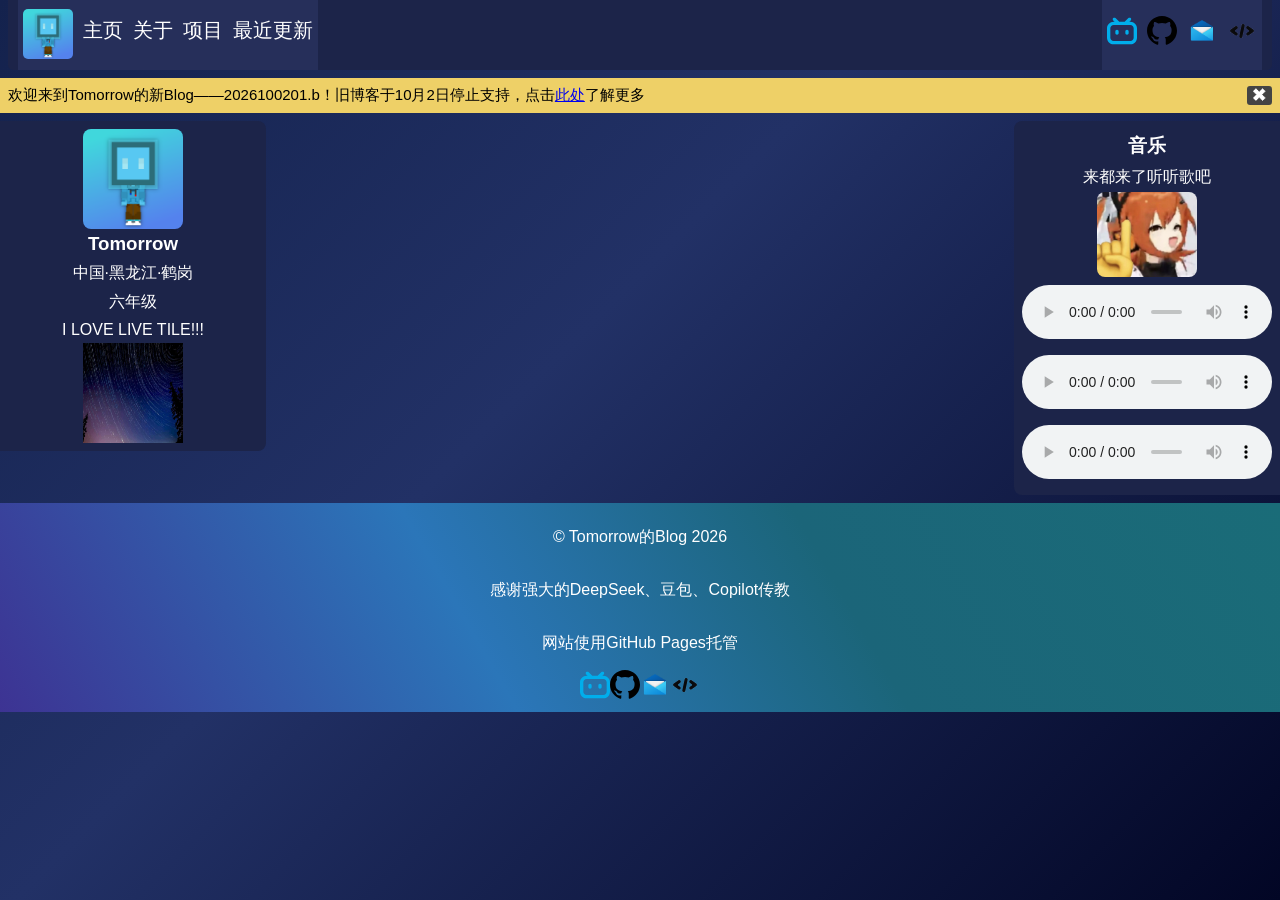
==== about/index.html @ 0c8a1a77 "Add files via upload" ====
<!DOCTYPE html>
<html lang="zh-CN">
    <head>
        <meta charset="utf-8">
        <meta name="viewport" content="width=device-width, initial-scale=1.0">
        <meta name="version" content="-">
        <title>Tomorrow的Blog</title>
        <link href="../style.css" rel="stylesheet">
        <link href="../img/Tomorrow.ico" rel="icon">
    </head>
    <body>
        <header>
            <nav>
                <a title="Tomorrow的Blog" id="tba" href='../'>
                    <img src="../img/Tomorrow.png" alt="Tomorrow的Blog">
                </a>
                <div id="navas">
                    <a id="home" href="../"><span>主页</span></a>
                    <a id="intro"><span>关于</span></a>
                    <a id="proj"><span>项目</span></a>
                    <a id="last"><span>最近更新</span></a>
                </div>
                <div id="social">
                    <a href="https://space.bilibili.com/3632299675487007" title="B站主页" target="_blank">
                        <img src="../img/Bilibili_tv_a.svg" alt="B站主页">
                    </a>
                    <a href="https://github.com/Tomorrow345" title="GitHub主页" target="_blank">
                        <img src="../img/github.svg" alt="GitHub主页">
                    </a>
                    <a href="mailto:Riyueri123@Outlook.com" title="发邮件">
                        <img src="../img/mail.png" alt="发邮件">
                    </a>
                    <a href="https://github.com/Tomorrow345/blog" title="网站代码" target="_blank">
                        <img src="../img/code.svg">
                    </a>
                </div>
            </nav>
            <div id="banner">
                <span>欢迎来到Tomorrow的新Blog——2026100201.b！旧博客于10月2日停止支持，点击<a href="https://cn.bing.com">此处</a>了解更多</span>
                <button id="closeBtn">&#10006;</button>
            </div>
        </header>
        <main>
            <span id="ceg">棍母</span>
            <aside id="bintro">
                <img src="../img/Tomorrow.png">
                <h3>Tomorrow</h3>
                <p>中国·黑龙江·鹤岗</p>
                <p>六年级</p>
                <p>I LOVE LIVE TILE!!!</p>
                <div id="liveTile">
                    <div class="ph ph1"></div>
                    <img src="../img/tile1.jpg" id="tile1">
                    <img src="../img/tile2.jpg" id="tile2">
                    <img src="../img/tile3.jpg" id="tile3">
                </div>
            </aside>
            <div id="cm">
                
            </div>
            <aside id="music">
                <h3>音乐</h3>
                <p>来都来了听听歌吧</p>
                <img src="../img/adachi.png">
                <audio src="../audio/music1.mp4" controls></audio>
                <audio src="../audio/music2.mp4" controls></audio>
                <audio src="../audio/music3.mp4" controls></audio>
            </aside>
        </main>
        <footer>
            <p>&copy; Tomorrow的Blog 2026</p>
            <p>感谢强大的DeepSeek、豆包、Copilot传教</p>
            <p>网站使用GitHub Pages托管</p>
            <div id="social">
                <a href="https://space.bilibili.com/3632299675487007" title="B站主页" target="_blank">
                    <img src="../img/Bilibili_tv_a.svg" alt="B站主页">
                </a>
                <a href="https://github.com/Tomorrow345" title="GitHub主页" target="_blank">
                    <img src="../img/github.svg" alt="GitHub主页">
                </a>
                <a href="mailto:Riyueri123@Outlook.com" title="发邮件">
                    <img src="../img/mail.png" alt="发邮件">
                </a>
                <a href="https://github.com/Tomorrow345/blog" title="网站代码" target="_blank">
                    <img src="../img/code.svg">
                </a>
            </div>
        </footer>
        <script src="../script.js"></script>
    </body>
</html>
---- style.css ----
body {
    color: white; 
    font-family: 'Microsoft YaHei', sans-serif; 
    min-height: 100vh; 
    background: linear-gradient(-225deg,#14224d 0%, #223166 42%, #020625 100%) no-repeat; 
    background-attachment: fixed; 
    margin-bottom: 0px; 
}

nav {
    background-color: rgb(28, 36, 73);
    width: auto; 
    margin: -8px 0 8px 0; 
    border-bottom-left-radius: 5px;
    border-bottom-right-radius: 5px; 
    padding-left: 10px; 
    padding-right: 10px; 
    display: flex; 
}

nav a {
    background-color: rgb(38, 47, 90); 
    display: flex; 
    flex-direction: column; 
    padding: 5px; 
    color: white; 
    font-size: 20px; 
    text-decoration: none;
    height: 60px; 
}

nav a span{
    margin: auto; 
}

nav a::after {
    content: ""; 
    display: block; 
    background-color: rgb(72, 111, 174);
    height: 3px; 
    margin-top:auto; 
    margin-bottom: -5px; 
    border-top-left-radius: 5px; 
    border-top-right-radius: 5px; 
    transition: all 0.2s; 
    transform: scaleX(0);
}

nav a:hover {
    background-color: rgb(46, 58, 110)
}

nav a:hover::after {
    transform: scaleX(1);
}

nav a:active {
    opacity: 0.8;
}

#tba img{ 
    width: 50px; 
    height: 50px; 
    border-radius: 5px; 
    margin: auto; 
}

#navas {
    display: flex; 
}

#social {
    display: flex; 
    margin-left: auto; 
}

#social img {
    width: 30px; 
    height: 30px; 
    margin: auto; 
}

#banner {
    background-color: rgb(238, 208, 103); 
    font-size: 15px; 
    color: black; 
    width: auto; 
    margin: 8px -8px 8px -8px; 
    padding: 8px; 
    display: flex; 
}

#closeBtn {
    background-color: rgb(68, 68, 68); 
    border: none; 
    color: white; 
    margin-left: auto; 
    cursor: pointer;
}

button {
    border-radius: 3px; 
}

button:hover {
    opacity: 0.8;
}

button:active {
    opacity: 0.6;
}

main {
    display: flex; 
}

#ceg {
    position: absolute; 
    pointer-events: none; 
    z-index: -1; 
}

#bintro, #music {
    background-color: rgb(28, 36, 73); 
    width: 250px; 
    padding: 8px; 
    display: flex; 
    flex-direction: column; 
    align-items: center; 
    align-self: flex-start; 
    transition: all 0.5s; 
}

#bintro {
    border-radius: 0 8px 8px 0; 
    margin: 0 8px 0 -8px; 
}

#music {
    border-radius: 8px 0 0 8px; 
    margin: 0 -8px 0 8px; 
}

#bintro:hover, #music:hover {
    transform: translateY(-10px); 
    box-shadow: 
        0 10px 20px rgb(14, 17, 34); 
}

#bintro img {
    width: 100px; 
    border-radius: 8px; 
}

#music img {
    width: 100px; 
    border-radius: 8px; 
}

#music audio {
    width: 100%; 
    margin: 8px 0;  
}

#bintro h3, #bintro p, 
#music h3, #music p {
    margin: 4px 0; 
}

#liveTile {
    position: relative; 
    width: 100px; 
    height: 100px; 
    display: flex; 
    flex-direction: column; 
    overflow: hidden; 
}

#liveTile:hover {
    border: solid 2px rgba(255, 255, 255, 0.5)
}

#liveTile img {
    position: absolute; 
    width: 100px; 
    height: 100px; 
    border-radius: 0; 
    animation: tileLiving 15s ease-in-out infinite; 
}

#liveTile img:nth-child(1) {
    animation-delay: 0s;
}
#liveTile img:nth-child(2) {
    animation-delay: 5s;
}
#liveTile img:nth-child(3) {
    animation-delay: 10s;
}

@keyframes tileLiving {
    0%   { opacity: 0; transform: scale(1); }
    10%  { opacity: 1; transform: scale(1.1); }
    33%  { opacity: 1; transform: scale(1.1); }
    43%  { opacity: 0; transform: scale(1.2); }
    100% { opacity: 0; transform: scale(1.2); }
}

.ph {
    background-color: transparent; 
}

.ph1 {
    width: 100px; 
    height: 100px; 
}

.acrylic {
    border: solid 1px rgb(255, 255, 255, 0.1); 
    background-color: rgb(255, 255, 255, 0.01);
    backdrop-filter: blur(5px); 
    transition: all 0.1s; 
}

.acrylic:hover {
    border-color: white; 
    background-color: rgb(255, 255, 255, 0.05); 
}

#greet {
    flex: 1; 
    display: flex; 
    flex-direction: column; 
    justify-content: center; 
    align-items: center; 
}

#cm {
    flex: 1; 
    display: flex;  
    flex-direction: column; 
}

.hi1 {
    padding: 8px; 
    border-radius: 20px; 
    font-size: 40px; 
    margin: 8px; 
    text-align: center; 
}

.hi2 {
    padding: 8px; 
    border-radius: 20px; 
    margin: 8px; 
    text-align: center; 
}

#greet {
    font-family: '幼圆', 'Microsoft YaHei', sans-serif; 
}

article {
    background-color: rgb(28, 36, 73); 
    padding: 10px; 
    border-radius: 20px; 
    transition: all 0.5s; 
    margin: 20px 0; 
}

article:hover {
    box-shadow: 
        0 5px 20px rgb(14, 17, 34); 
}

article h1::before {
    content: '> '; 
}

article h1 {
    transition: all 0.5s; 
}

article h1:hover {
    transform: translateX(5px); 
    color: rgb(61, 78, 174)
}

time, .label {
    display: flex; 
    transition: all 0.5s; 
}

time {
    margin-right: 8px; 
}

time:hover, .label:hover {
    transform: translateY(-5px); 
}

.cldIcon, .labelIcon {
    width: 25px; 
    height: 25px; 
}

.infors {
    display: flex; 
}

.label {
    margin-left: 8px; 
}

article .content {
    white-space: pre-wrap;
}

article img {
    display: block; 
    width: 100%; 
    height: auto; 
}

footer {
    font-family: 'Cascadia Code', 'Microsoft YaHei', sans-serif; 
    background: linear-gradient(60deg, #3d3393 0%, #2b76b9 37%, #1b6579 65%, #1a6c78 100%) no-repeat; 
    padding: 8px; 
    margin: 8px -8px -8px -8px; 
    display: flex; 
    flex-direction: column;
    align-items: center;
}

footer #social {
    margin-left: 0; 
}

::-webkit-scrollbar {
    width: 12px; 
    background-color: rgb(37, 37, 37); 
}

::-webkit-scrollbar-thumb {
    background: linear-gradient(0deg, #297c98 0%, #354377 100%); 
}

@media (max-width: 600px) {
    nav {
        display: flex; 
        flex-direction: column; 
        align-items: center;
    }

    #social {
        display: none;
    }

    #bintro {
        width: 100%; 
        border-radius: 0; 
        margin: 8px -8px; 
        order: 3; 
    }

    main {
        flex-direction: column;
    }

    #greet {
        order: 1; 
    }

    #ceg {
        display: none; 
    }

    #music {
        order: 4; 
        border-radius: 0; 
        width: 100%; 
        margin: 8px -8px; 
    }

    #atcs {
        order: 2; 
    }
}

@media (max-width: 900px) {
    nav {
        display: flex; 
        flex-direction: column; 
        align-items: center;
    }

    #social {
        display: none;
    }

    #bintro {
        width: 100%; 
        border-radius: 0; 
        margin: 8px -8px; 
        order: 3; 
    }

    main {
        flex-direction: column;
    }

    #greet {
        order: 1; 
    }

    #ceg {
        display: none; 
    }

    #music {
        order: 4; 
        border-radius: 0; 
        width: 100%; 
        margin: 8px -8px; 
    }

    #atcs {
        order: 2; 
    }
}
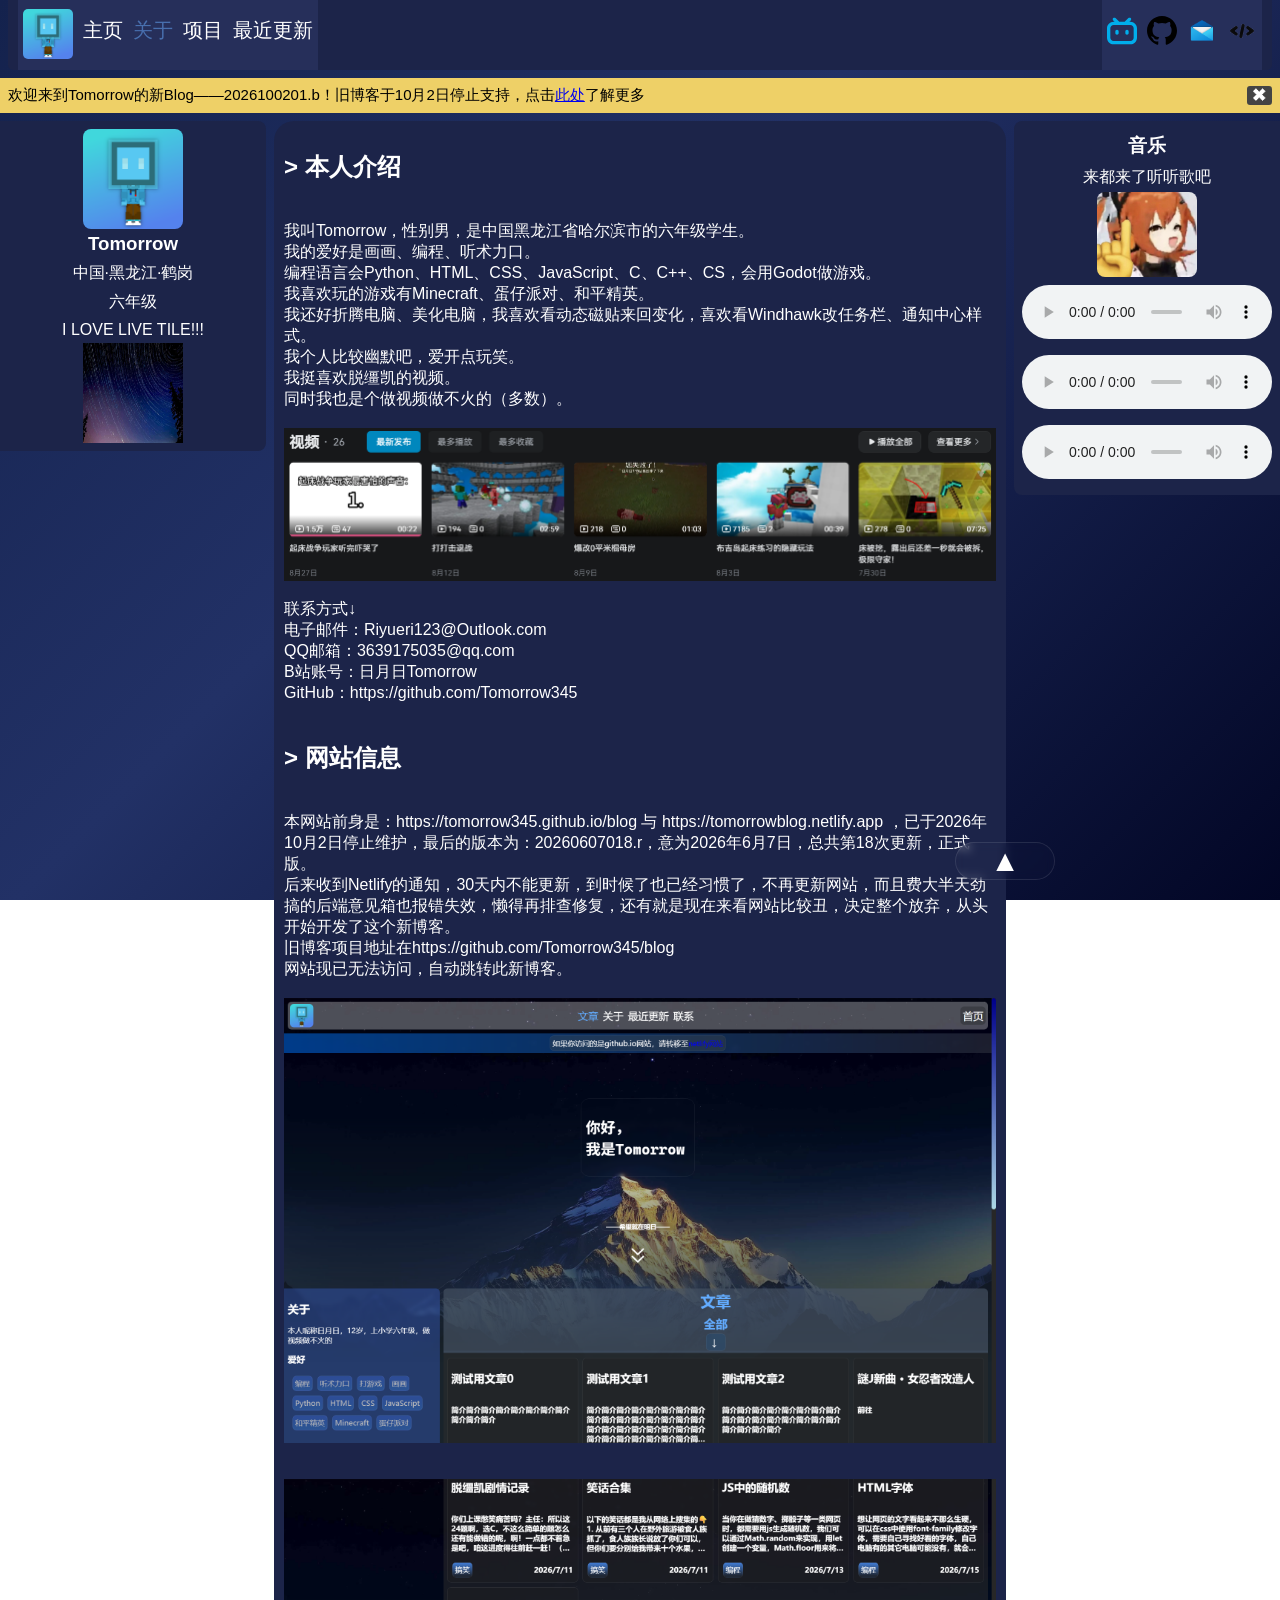
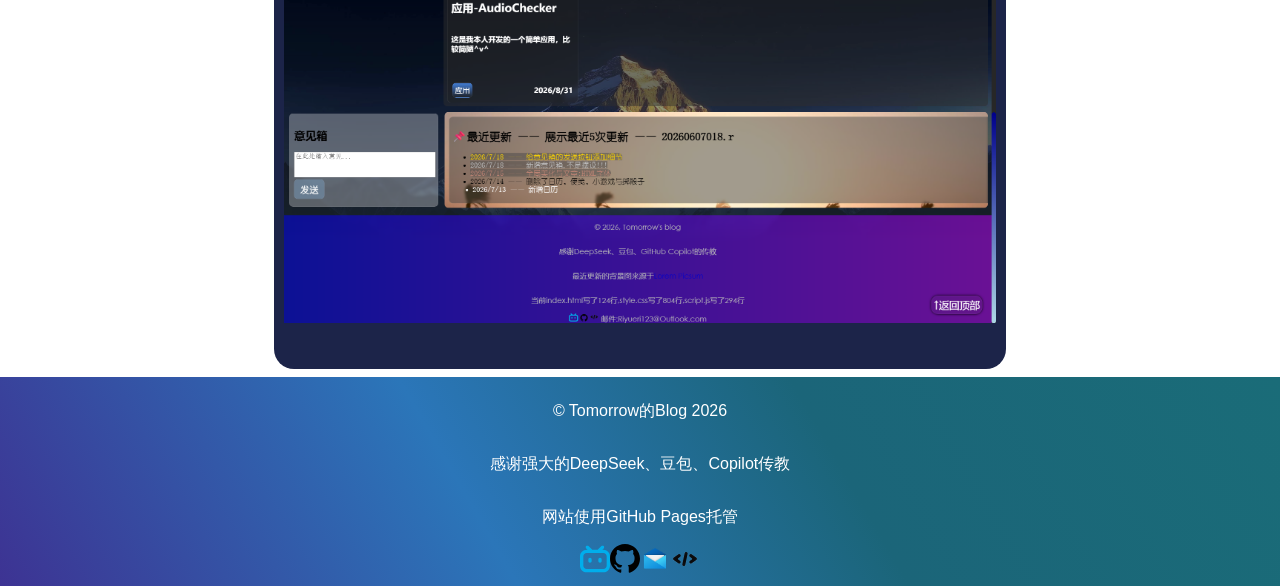
==== commit 35a4964a: "Add files via upload" ====
--- a/about/index.html
+++ b/about/index.html
@@ -16,7 +16,7 @@
                 </a>
                 <div id="navas">
                     <a id="home" href="../"><span>主页</span></a>
-                    <a id="intro"><span>关于</span></a>
+                    <a id="intro" href="./" style="color: rgb(72, 111, 174)"><span>关于</span></a>
                     <a id="proj"><span>项目</span></a>
                     <a id="last"><span>最近更新</span></a>
                 </div>
@@ -36,7 +36,7 @@
                 </div>
             </nav>
             <div id="banner">
-                <span>欢迎来到Tomorrow的新Blog——2026100201.b！旧博客于10月2日停止支持，点击<a href="https://cn.bing.com">此处</a>了解更多</span>
+                <span>欢迎来到Tomorrow的新Blog——2026100201.b！旧博客于10月2日停止支持，点击<a href="./#pageInfor">此处</a>了解更多</span>
                 <button id="closeBtn">&#10006;</button>
             </div>
         </header>
@@ -56,7 +56,34 @@
                 </div>
             </aside>
             <div id="cm">
-                
+                <article style="margin: 0; ">
+                    <h1>本人介绍</h1>
+                    <span class="content">
+我叫Tomorrow，性别男，是中国黑龙江省哈尔滨市的六年级学生。
+我的爱好是画画、编程、听术力口。
+编程语言会Python、HTML、CSS、JavaScript、C、C++、CS，会用Godot做游戏。
+我喜欢玩的游戏有Minecraft、蛋仔派对、和平精英。
+我还好折腾电脑、美化电脑，我喜欢看动态磁贴来回变化，喜欢看Windhawk改任务栏、通知中心样式。
+我个人比较幽默吧，爱开点玩笑。
+我挺喜欢脱缰凯的视频。
+同时我也是个做视频做不火的（多数）。
+                        <img src="../img/b-videos.png">
+联系方式↓
+电子邮件：Riyueri123@Outlook.com
+QQ邮箱：3639175035@qq.com
+B站账号：日月日Tomorrow
+GitHub：https://github.com/Tomorrow345
+                    </span>
+                    <h1 id="pageInfor">网站信息</h1>
+                    <span class="content">
+本网站前身是：https://tomorrow345.github.io/blog 与 https://tomorrowblog.netlify.app ，已于2026年10月2日停止维护，最后的版本为：20260607018.r，意为2026年6月7日，总共第18次更新，正式版。
+后来收到Netlify的通知，30天内不能更新，到时候了也已经习惯了，不再更新网站，而且费大半天劲搞的后端意见箱也报错失效，懒得再排查修复，还有就是现在来看网站比较丑，决定整个放弃，从头开始开发了这个新博客。
+旧博客项目地址在https://github.com/Tomorrow345/blog
+网站现已无法访问，自动跳转此新博客。
+                        <img src="../img/old-blog1.png">
+                        <img src="../img/old-blog2.png">
+                    </span>
+                </article>
             </div>
             <aside id="music">
                 <h3>音乐</h3>
@@ -86,6 +113,7 @@
                 </a>
             </div>
         </footer>
+        <button class="acrylic" id="goTop">▲</button>
         <script src="../script.js"></script>
     </body>
 </html>
--- a/style.css
+++ b/style.css
@@ -225,6 +225,8 @@
 .acrylic:hover {
     border-color: white; 
     background-color: rgb(255, 255, 255, 0.05); 
+    box-shadow: 
+        0 1px 20px rgb(14, 17, 34, 0.5); 
 }
 
 #greet {
@@ -345,6 +347,18 @@
     background: linear-gradient(0deg, #297c98 0%, #354377 100%); 
 }
 
+#goTop {
+    position: fixed; 
+    color: white; 
+    font-size: 30px; 
+    border-radius: 30px; 
+    width: 100px; 
+    bottom: 20px; 
+    right: 225px; 
+    display: flex; 
+    justify-content: center; 
+}
+
 @media (max-width: 600px) {
     nav {
         display: flex; 
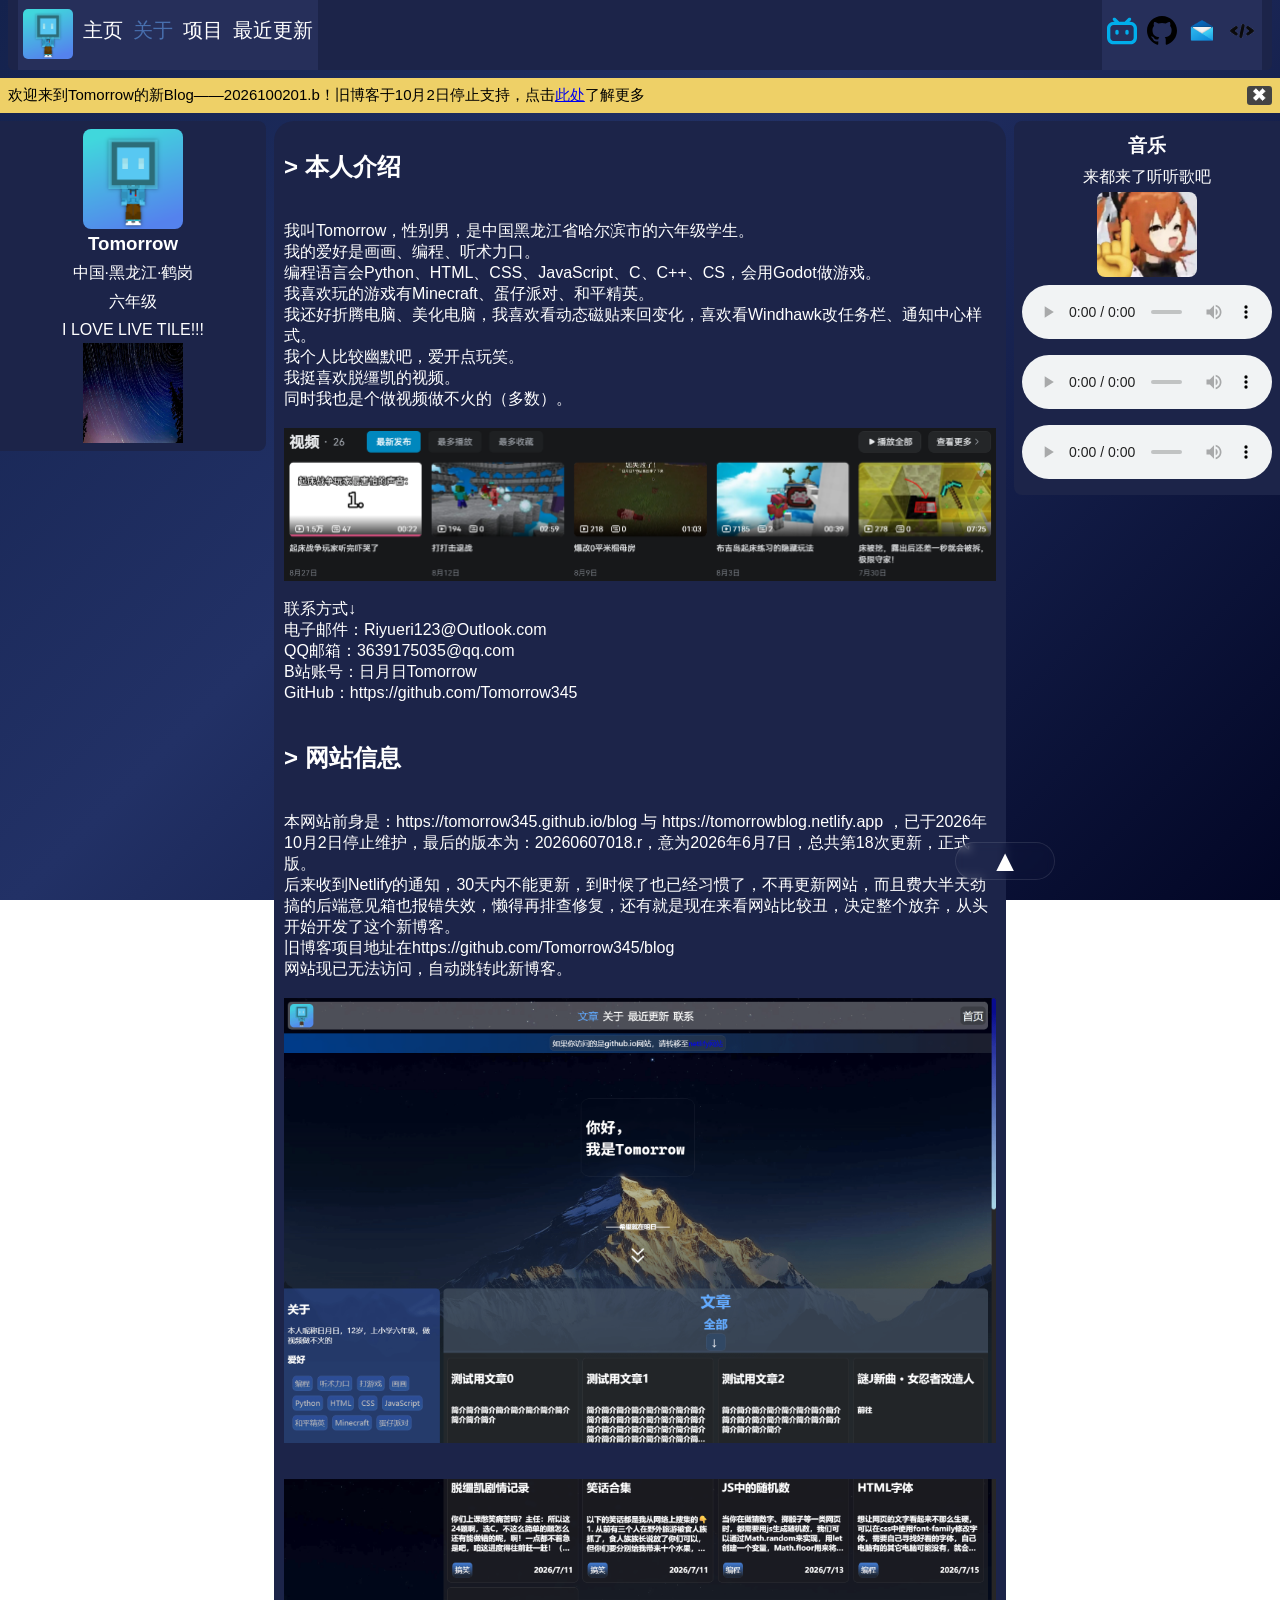
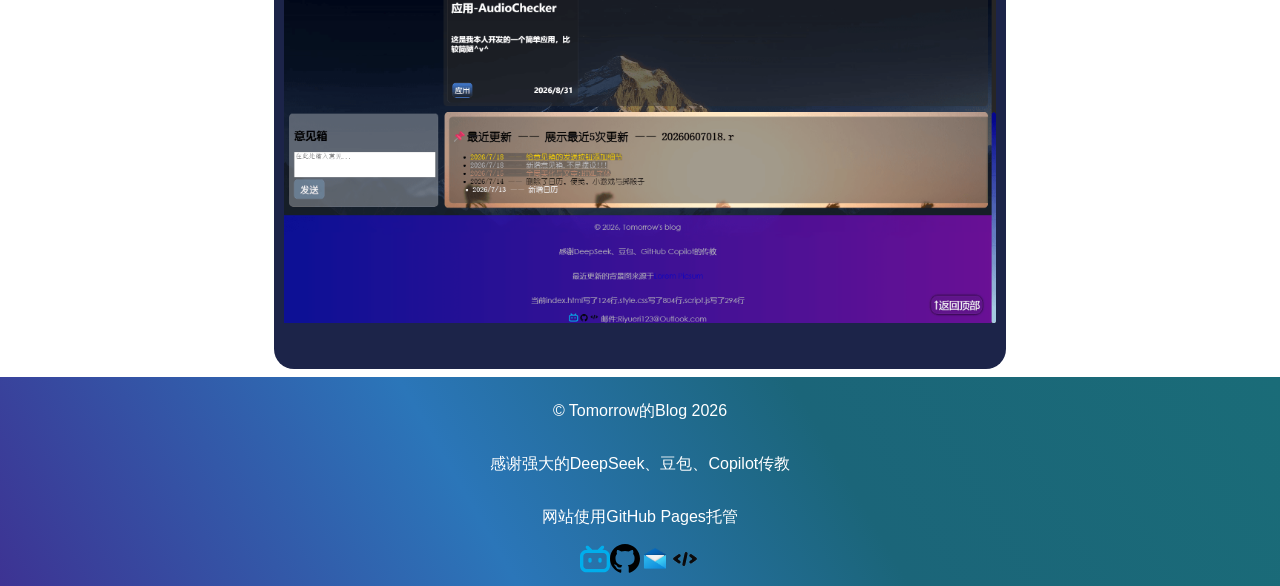
==== commit c1b80090: "Add files via upload" ====
--- a/about/index.html
+++ b/about/index.html
@@ -80,8 +80,8 @@
 后来收到Netlify的通知，30天内不能更新，到时候了也已经习惯了，不再更新网站，而且费大半天劲搞的后端意见箱也报错失效，懒得再排查修复，还有就是现在来看网站比较丑，决定整个放弃，从头开始开发了这个新博客。
 旧博客项目地址在https://github.com/Tomorrow345/blog
 网站现已无法访问，自动跳转此新博客。
-                        <img src="../img/old-blog1.png">
-                        <img src="../img/old-blog2.png">
+                        <img src="../img/old-blog1.png" loading="lazy">
+                        <img src="../img/old-blog2.png" loading="lazy">
                     </span>
                 </article>
             </div>
